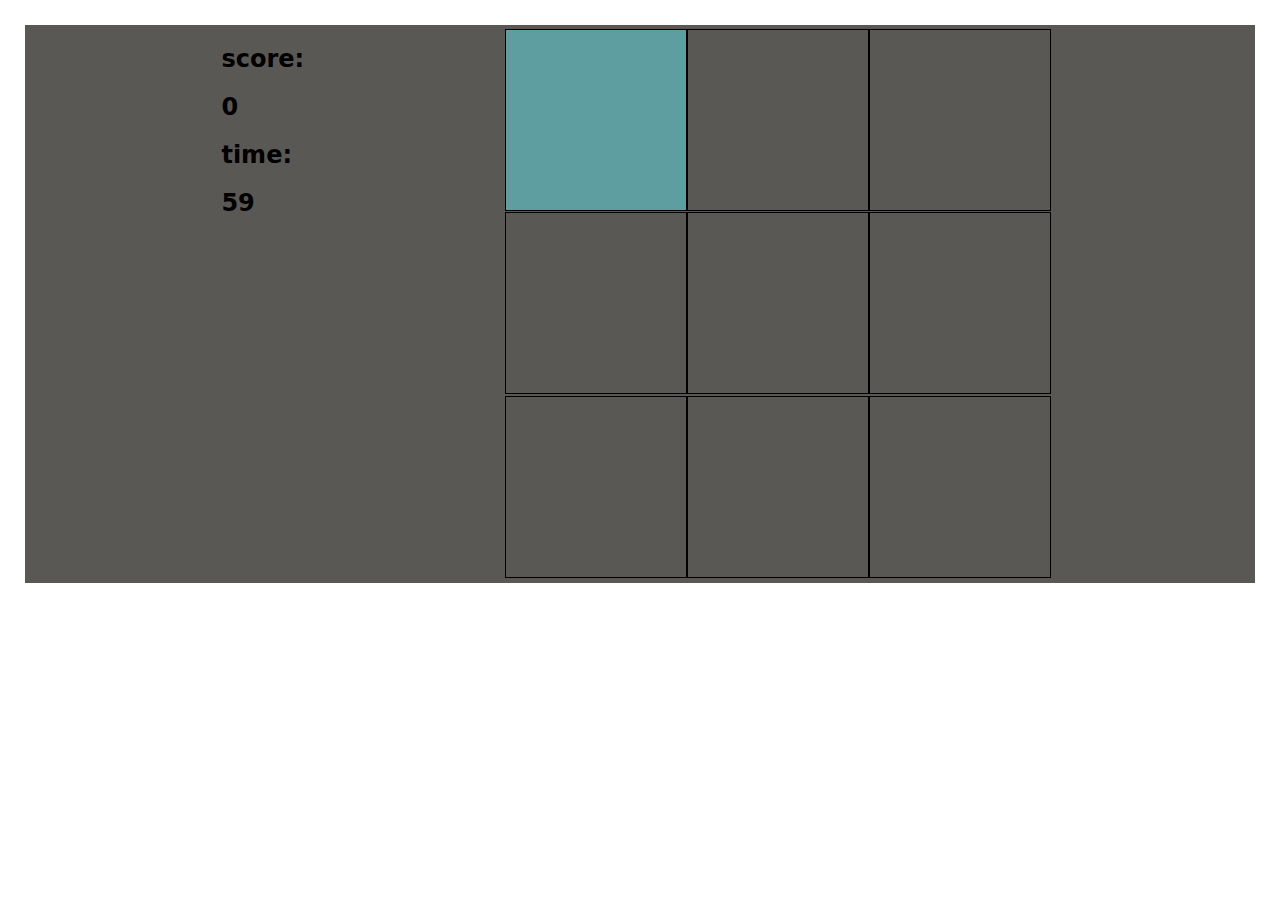
==== WAM/wam.html @ cdfb4631 "--amendjs-1" ====
<!DOCTYPE html>
<html lang="en">
<head>
    <meta charset="UTF-8">
    <link rel="stylesheet" href="wam.css">
    <meta name="viewport" content="width=device-width, initial-scale=1.0">
    <title>whac-a-mole</title>
</head>
<body>
    <div class="main">
        <div class="status">
            <div class="score">
                <h2>score:</h2>
                <h2 id="score">0</h2>
            </div>
            <div class="time">
                <h2>time:</h2>
                <h2 id="time-left">60</h2>
            </div>
        </div>
        <div class="grid">
            <div class="square mole" id="1"></div>
            <div class="square" id="2"></div>
            <div class="square" id="3"></div>
            <div class="square" id="4"></div>
            <div class="square" id="5"></div>
            <div class="square" id="6"></div>
            <div class="square" id="7"></div>
            <div class="square" id="8"></div>
            <div class="square" id="9"></div>
        </div>
    </div>
    
</body>
<script src="wam.js"></script>
</html>
---- WAM/wam.css ----
body{
    margin: 0;
    padding: 0;
    box-sizing: border-box;
    font-family: system-ui, -apple-system, BlinkMacSystemFont, 'Segoe UI', Roboto, Oxygen, Ubuntu, Cantarell, 'Open Sans', 'Helvetica Neue', sans-serif;
}
.main{
    background-color: rgb(90, 88, 85);
    display: flex;
    justify-content: space-evenly;
    margin:25px ;
}
.grid{
    display: flex;
    width: 550px;
    height: 550px;
    flex-wrap: wrap;
    margin: 4px;

}
.square{
    display: flex;
    justify-content: space-between;
    border: solid black 1px;
    width: 180px;
    height: 180px;
}
.mole{
    background-color:cadetblue ;
}
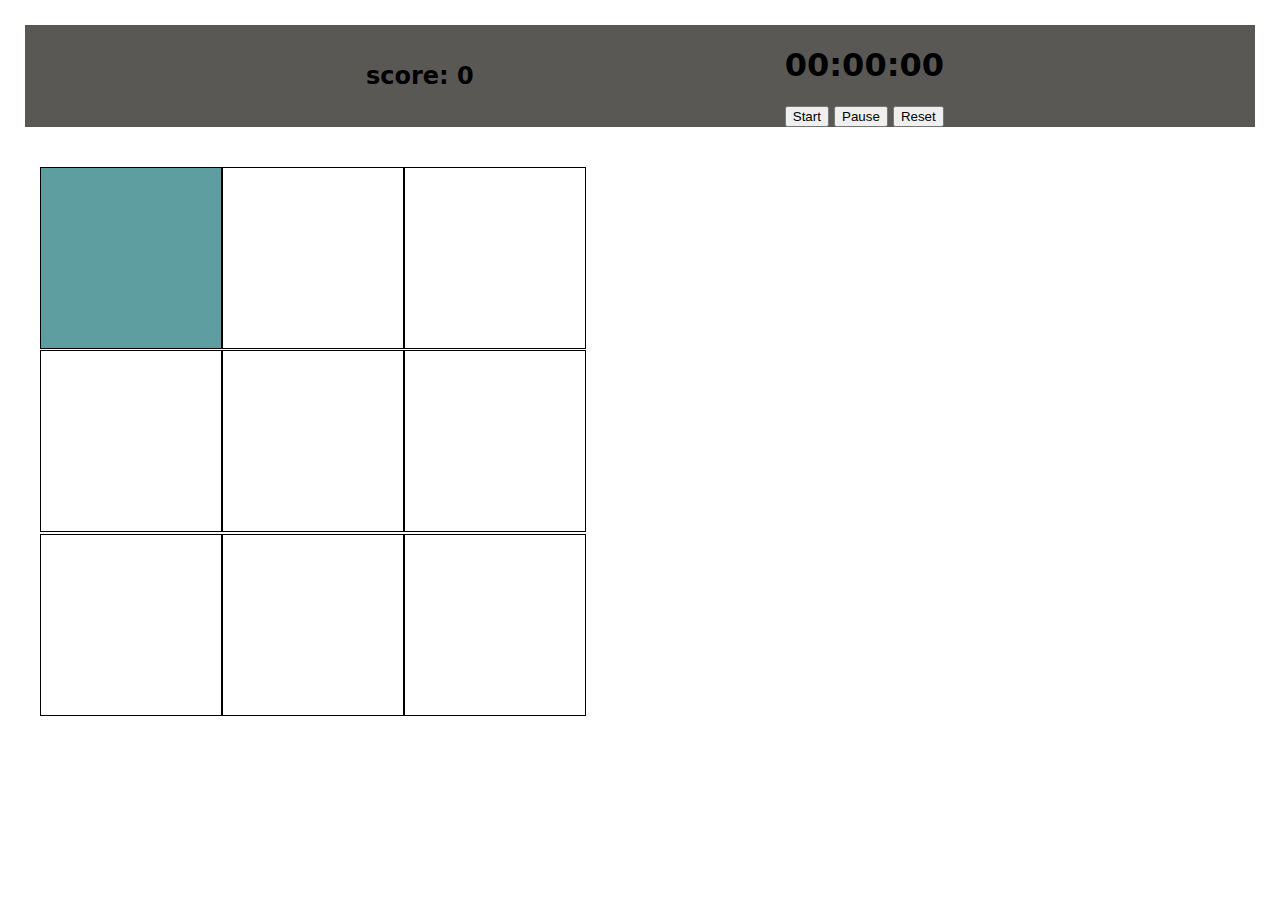
==== commit 33fa8602: "the mole" ====
--- a/WAM/wam.html
+++ b/WAM/wam.html
@@ -10,12 +10,15 @@
     <div class="main">
         <div class="status">
             <div class="score">
-                <h2>score:</h2>
-                <h2 id="score">0</h2>
+                <h2  >score: <span  id="score">0</span></h2>
+                
             </div>
-            <div class="time">
-                <h2>time:</h2>
-                <h2 id="time-left">60</h2>
+            </div>
+            <div class="timer">
+                <h1 id="time">00:00:00</h1>
+                <button onclick="startTimer()">Start</button>
+                <button onclick="pauseTimer()">Pause</button>
+                <button onclick="resetTimer()">Reset</button>
             </div>
         </div>
         <div class="grid">
--- a/WAM/wam.css
+++ b/WAM/wam.css
@@ -10,12 +10,19 @@
     justify-content: space-evenly;
     margin:25px ;
 }
+.status{
+    display: flex;
+    flex-direction: column;
+    align-items: center;
+    justify-content: center;
+    padding-left: 30px;
+}
 .grid{
     display: flex;
     width: 550px;
     height: 550px;
     flex-wrap: wrap;
-    margin: 4px;
+    margin: 40px;
 
 }
 .square{
@@ -27,4 +34,32 @@
 }
 .mole{
     background-color:cadetblue ;
-}+}
+
+.con-button{
+    padding-top: 10px;
+    display: flex;
+    justify-content: center;
+    flex-direction: column;
+    gap: 20px;
+}
+.button {
+    padding: 15px 25px;
+    font-size: 1.2em;
+    border: none;
+    border-radius: 5px;
+    background-color: #4CAF50;
+    color: white;
+    cursor: pointer;
+    transition: background-color 0.3s ease, transform 0.2s ease;
+    box-shadow: 0 5px 10px rgba(0, 0, 0, 0.1);
+}
+
+.button:hover {
+    background-color: #45a049;
+    transform: scale(1.1);
+}
+
+.button:active {
+    transform: scale(0.9);
+}
